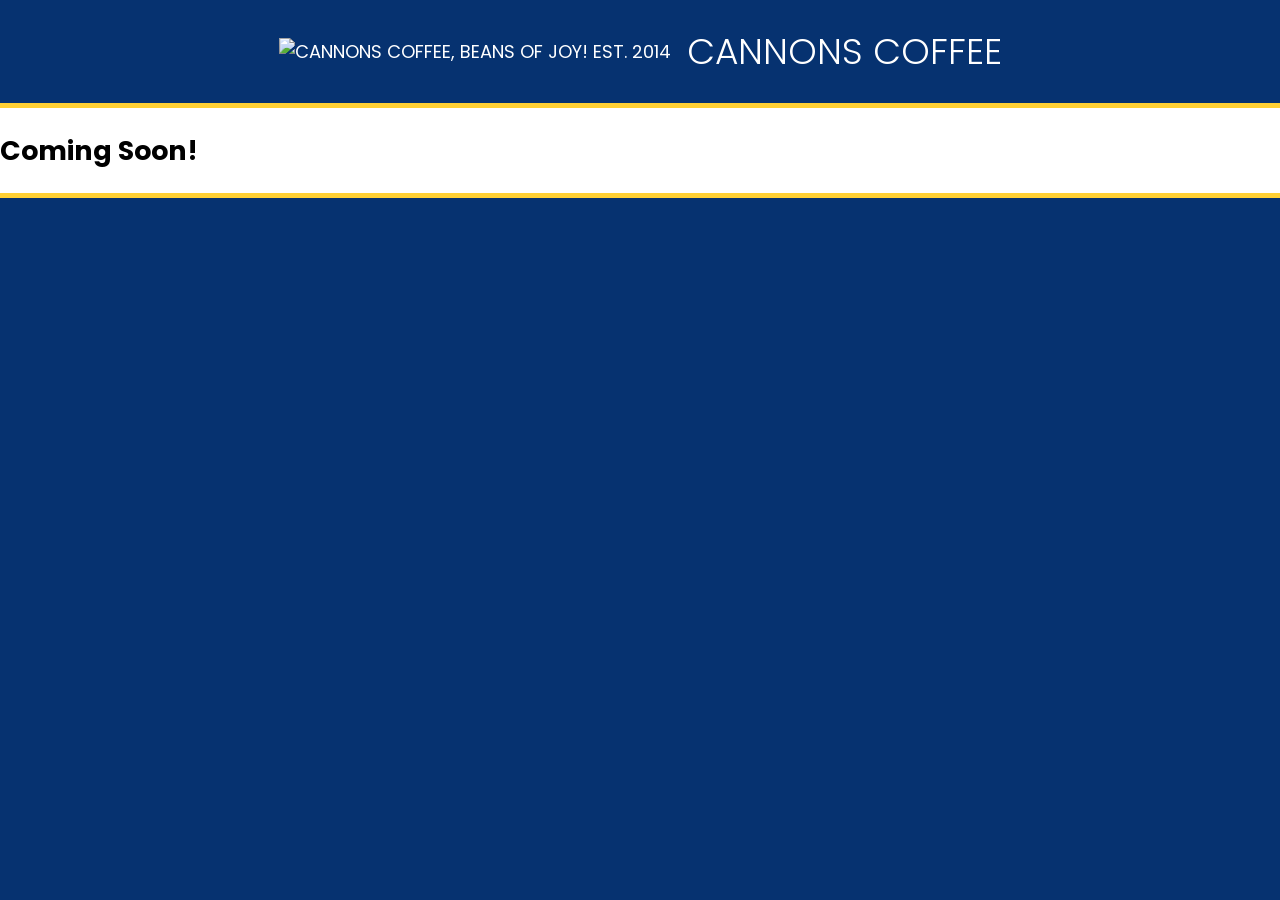
==== index.html @ 88bd0d8e "initial commit" ====
<!DOCTYPE html>
<html lang="en">
<head>
    <meta charset="UTF-8">
    <meta name="viewport" content="width=device-width, initial-scale=1.0">
    <title>Document</title>
<link rel="stylesheet" href="css/styles.css">
</head>
<body>
    <header>
  <img src="https://assets.codepen.io/t-15440/cannons-coffee-logo.png" alt="Cannons Coffee, Beans of Joy! Est. 2014" />
  <h1>Cannons Coffee</h1>
</header>
<main>
  <h2>Coming Soon!</h2>
</main>
</body>
</html>
---- css/styles.css ----
@import url("https://fonts.googleapis.com/css2?family=Poppins:ital,wght@0,100;0,200;0,300;0,400;0,500;0,600;0,700;0,800;0,900;1,100;1,200;1,300;1,400;1,500;1,600;1,700;1,800;1,900&display=swap");

/* BASIC FORMATTING */
html {
  box-sizing: border-box;
}
*,
*:before,
*:after {
  box-sizing: inherit;
}

img {
  max-width: 100%;
}

body {
  font-family: Poppins;
  font-size: 1.125rem;
  color: black;
  background-color: #063270;
  margin: 0;
  padding: 0;
}

main {
  background-color: white;
  border-bottom: 5px solid #ffd034;
  border-top: 5px solid #ffd034;
}
header {
  color: white;
  text-transform: uppercase;
  font-weight: normal;
  display: flex;
  flex-flow: row wrap;
  justify-content: center;
  align-items: center;
  gap: 1rem;
}
h1 {
  font-weight: 300;
}
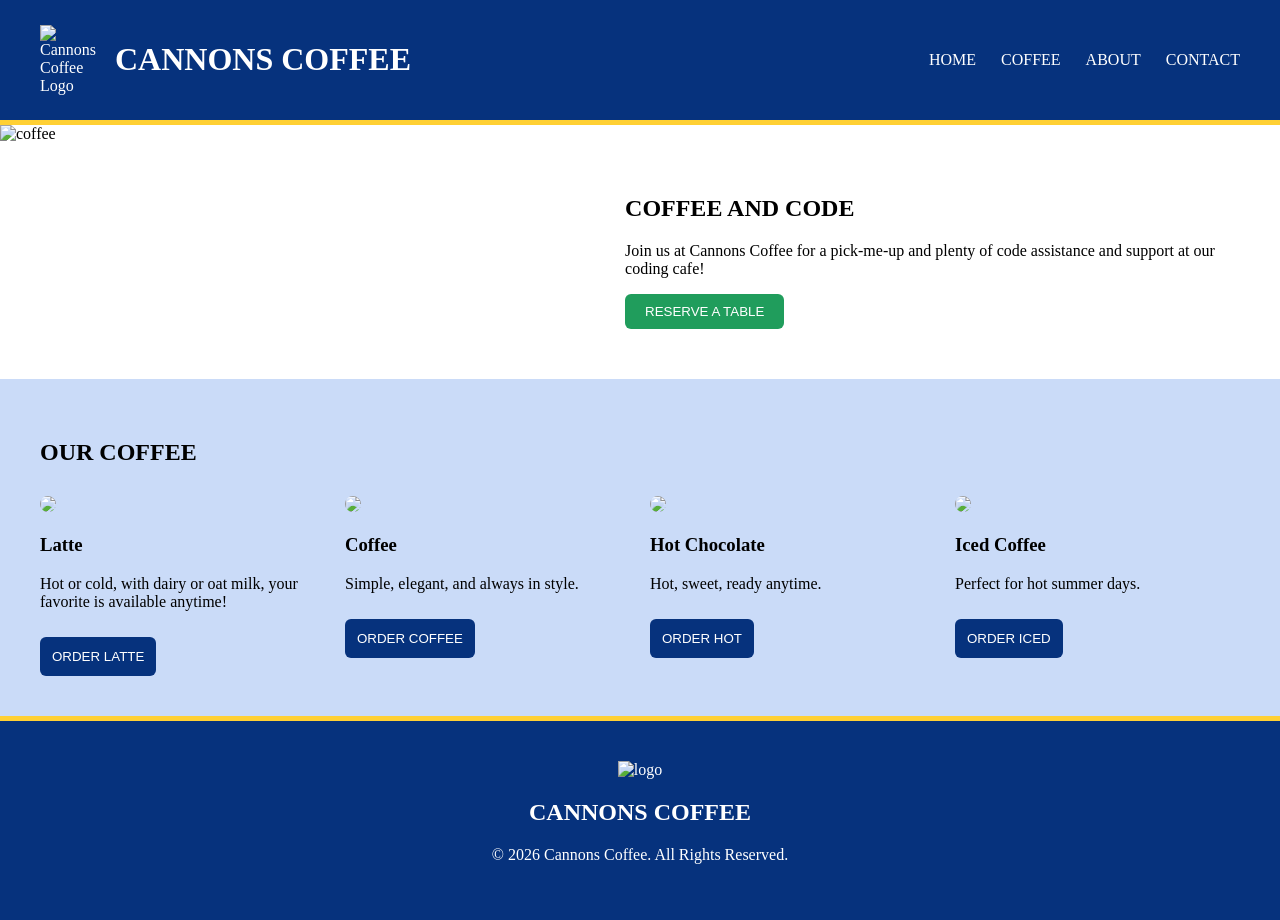
==== commit 42d4c2d8: "initial commit" ====
--- a/index.html
+++ b/index.html
@@ -7,12 +7,77 @@
 <link rel="stylesheet" href="css/styles.css">
 </head>
 <body>
-    <header>
-  <img src="https://assets.codepen.io/t-15440/cannons-coffee-logo.png" alt="Cannons Coffee, Beans of Joy! Est. 2014" />
-  <h1>Cannons Coffee</h1>
+   <header class="top">
+  <div class="logo">
+    <img src="https://assets.codepen.io/296057/logo-nav.png" alt="Cannons Coffee Logo">
+    <h1>CANNONS COFFEE</h1>
+  </div>
+
+  <nav>
+    <ul>
+      <li>HOME</a></li>
+      <li>COFFEE</li>
+      <li><a href="https://www.starbucks.com/menu" target="_blank">ABOUT</a></li>
+      <li><a href="mailto:alexis.langager.remote@gmail.com" target="_blank">CONTACT</a></li>
+    </ul>
+  </nav>
 </header>
+
 <main>
-  <h2>Coming Soon!</h2>
+
+  <section class="parent">
+    <img src="https://assets.codepen.io/296057/coffee-computer.jpg" alt="coffee">
+
+    <div class="parent-text">
+      <h1>COFFEE AND CODE</h1>
+      <p>Join us at Cannons Coffee for a pick-me-up and plenty of code assistance and support at our coding cafe!</p>
+      <button><a href="https://www.starbucks.com/store-locator?map=34.97508,-97.360795,10z&place=Oklahoma,%20USA" target="_blank">RESERVE A TABLE</a></button>
+    </div>
+  </section>
+
+  <section class="coffee">
+
+    <h2>OUR COFFEE</h2>
+
+    <div class="grid">
+
+      <div class="card">
+        <img src="https://assets.codepen.io/296057/latte.jpg">
+        <h3>Latte</h3>
+        <p>Hot or cold, with dairy or oat milk, your favorite is available anytime!</p>
+        <button><a href="https://www.starbucks.com/menu" target="_blank">ORDER LATTE</a></button>
+      </div>
+
+      <div class="card">
+        <img src="https://assets.codepen.io/296057/coffee.jpg">
+        <h3>Coffee</h3>
+        <p>Simple, elegant, and always in style.</p>
+        <button><a href="https://www.starbucks.com/menu/drinks/hot-coffee" target="_blank">ORDER COFFEE</a></button>
+      </div>
+
+      <div class="card">
+        <img src="https://assets.codepen.io/296057/hotchoc.jpg">
+        <h3>Hot Chocolate</h3>
+        <p>Hot, sweet, ready anytime.</p>
+        <button><a href="https://www.starbucks.com/menu/drinks/hot-coffee" target="_blank">ORDER HOT</a></button>
+      </div>
+
+      <div class="card">
+        <img src="https://assets.codepen.io/296057/iced.jpg">
+        <h3>Iced Coffee</h3>
+        <p>Perfect for hot summer days.</p>
+        <button><a href="https://www.starbucks.com/menu/drinks/cold-coffee" target="_blank">ORDER ICED</a></button>
+      </div>
+
+    </div>
+  </section>
+
 </main>
+
+<footer>
+  <img src="https://assets.codepen.io/296057/logo-footer.png" alt="logo">
+  <h2>CANNONS COFFEE</h2>
+  <p>© 2026 Cannons Coffee. All Rights Reserved.</p>
+</footer>
 </body>
 </html>
--- a/css/styles.css
+++ b/css/styles.css
@@ -1,43 +1,105 @@
-@import url("https://fonts.googleapis.com/css2?family=Poppins:ital,wght@0,100;0,200;0,300;0,400;0,500;0,600;0,700;0,800;0,900;1,100;1,200;1,300;1,400;1,500;1,600;1,700;1,800;1,900&display=swap");
-
-/* BASIC FORMATTING */
-html {
-  box-sizing: border-box;
-}
-*,
-*:before,
-*:after {
-  box-sizing: inherit;
+body {
+  margin: 0;
+  font-family: Poppins;
+  background: #06327d;
+  color: white;
 }
 
-img {
-  max-width: 100%;
+.top {
+  display: flex;
+  justify-content: space-between;
+  align-items: center;
+  padding: 20px 40px;
 }
 
-body {
-  font-family: Poppins;
-  font-size: 1.125rem;
-  color: black;
-  background-color: #063270;
-  margin: 0;
-  padding: 0;
+.logo {
+  display: flex;
+  align-items: center;
+  gap: 15px;
 }
 
-main {
-  background-color: white;
-  border-bottom: 5px solid #ffd034;
+.logo img {
+  width: 60px;
+}
+
+nav ul {
+  display: flex;
+  gap: 25px;
+  list-style: none;
+}
+
+.parent {
+  display: flex;
+  background: white;
+  color: black;
   border-top: 5px solid #ffd034;
 }
-header {
+
+.parent img {
+  width: 50%;
+}
+
+.parent-text {
+  padding: 50px;
+}
+
+.parent-text button {
+  background: #209d5c;
   color: white;
-  text-transform: uppercase;
-  font-weight: normal;
+  border: none;
+  padding: 10px 20px;
+  border-radius: 6px;
+}
+
+.coffee {
+  background: #cadbf8;
+  color: black;
+  padding: 40px;
+  border-bottom: 5px solid #ffd034;
+}
+
+.coffee h2 {
+  margin-bottom: 30px;
+}
+
+.grid {
+  display: grid;
+  grid-template-columns: 1fr 1fr 1fr 1fr;
+  gap: 20px;
+}
+
+.card img {
+  width: 100%;
+  border-radius: 10px;
+}
+
+.card button {
+  margin-top: 10px;
+  background: #06327d;
+  color: white;
+  border: none;
+  padding: 12px;
+  border-radius: 6px;
+}
+
+footer {
+  text-align: center;
+  padding: 40px;
+}
+
+footer img {
+  width: 80px;
+}
+
+a {
+  text-decoration: none;
+  color: white;
+}
+
+nav ul {
   display: flex;
-  flex-flow: row wrap;
-  justify-content: center;
-  align-items: center;
-  gap: 1rem;
 }
-h1 {
-  font-weight: 300;
+
+a:hover {
+  background-color: #06327d;
 }
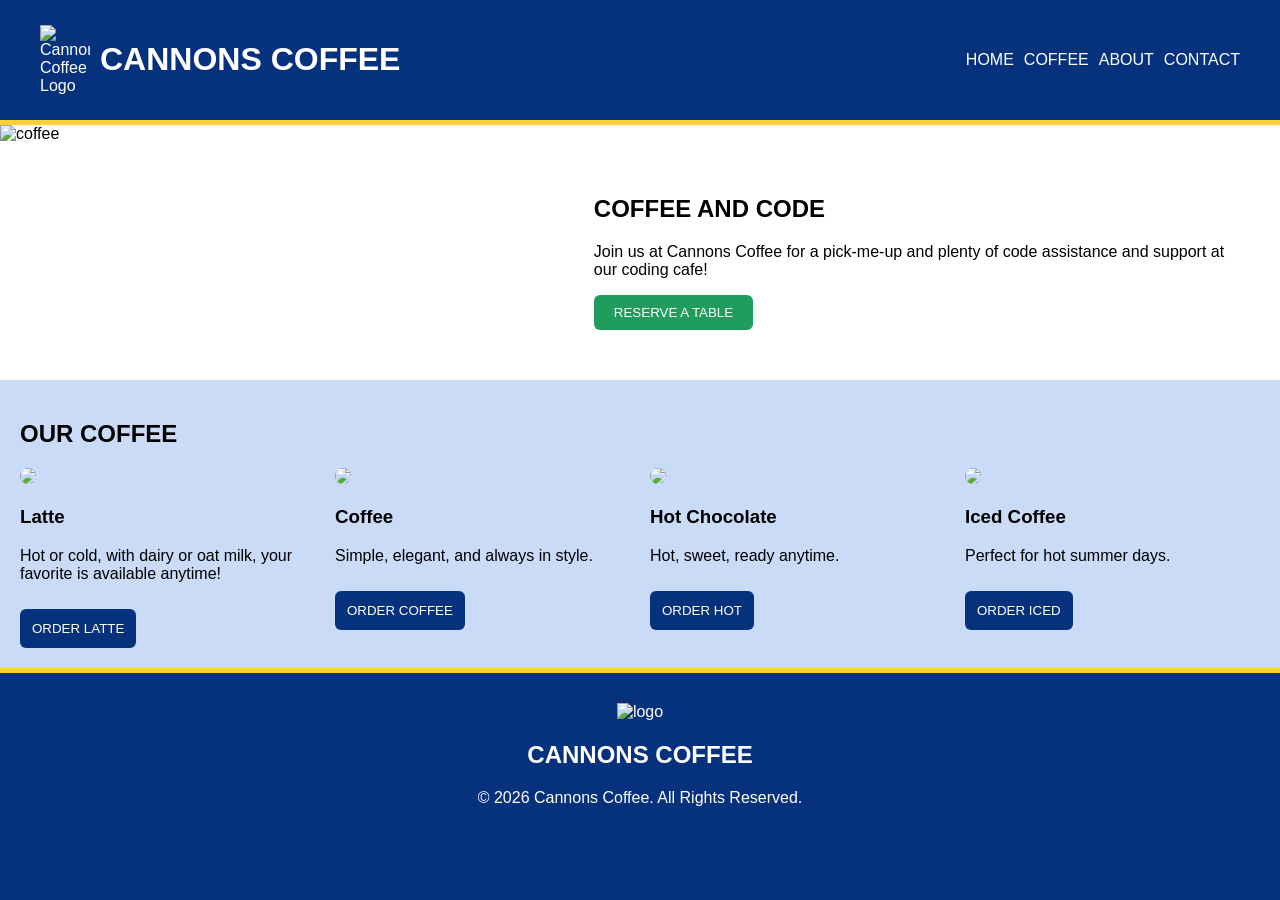
==== commit 35dd7ffc: "changed css" ====
--- a/index.html
+++ b/index.html
@@ -1,83 +1,87 @@
 <!DOCTYPE html>
 <html lang="en">
+
 <head>
-    <meta charset="UTF-8">
-    <meta name="viewport" content="width=device-width, initial-scale=1.0">
-    <title>Document</title>
-<link rel="stylesheet" href="css/styles.css">
+  <meta charset="UTF-8">
+  <meta name="viewport" content="width=device-width, initial-scale=1.0">
+  <title>Document</title>
+  <link rel="stylesheet" href="css/styles.css">
 </head>
+
 <body>
-   <header class="top">
-  <div class="logo">
-    <img src="https://assets.codepen.io/296057/logo-nav.png" alt="Cannons Coffee Logo">
-    <h1>CANNONS COFFEE</h1>
-  </div>
+  <header class="top">
+    <div class="logo">
+      <img src="https://assets.codepen.io/296057/logo-nav.png" alt="Cannons Coffee Logo">
+      <h1>CANNONS COFFEE</h1>
+    </div>
 
-  <nav>
-    <ul>
-      <li>HOME</a></li>
-      <li>COFFEE</li>
-      <li><a href="https://www.starbucks.com/menu" target="_blank">ABOUT</a></li>
-      <li><a href="mailto:alexis.langager.remote@gmail.com" target="_blank">CONTACT</a></li>
-    </ul>
-  </nav>
-</header>
+    <nav>
+      <ul>
+        <li>HOME</a></li>
+        <li>COFFEE</li>
+        <li><a href="https://www.starbucks.com/menu" target="_blank">ABOUT</a></li>
+        <li><a href="mailto:alexis.langager.remote@gmail.com" target="_blank">CONTACT</a></li>
+      </ul>
+    </nav>
+  </header>
 
-<main>
+  <main>
 
-  <section class="parent">
-    <img src="https://assets.codepen.io/296057/coffee-computer.jpg" alt="coffee">
+    <section class="parent">
+      <img src="https://assets.codepen.io/296057/coffee-computer.jpg" alt="coffee">
 
-    <div class="parent-text">
-      <h1>COFFEE AND CODE</h1>
-      <p>Join us at Cannons Coffee for a pick-me-up and plenty of code assistance and support at our coding cafe!</p>
-      <button><a href="https://www.starbucks.com/store-locator?map=34.97508,-97.360795,10z&place=Oklahoma,%20USA" target="_blank">RESERVE A TABLE</a></button>
-    </div>
-  </section>
+      <div class="parent-text">
+        <h1>COFFEE AND CODE</h1>
+        <p>Join us at Cannons Coffee for a pick-me-up and plenty of code assistance and support at our coding cafe!</p>
+        <button><a href="https://www.starbucks.com/store-locator?map=34.97508,-97.360795,10z&place=Oklahoma,%20USA"
+            target="_blank">RESERVE A TABLE</a></button>
+      </div>
+    </section>
 
-  <section class="coffee">
+    <section class="coffee">
 
-    <h2>OUR COFFEE</h2>
+      <h2>OUR COFFEE</h2>
 
-    <div class="grid">
+      <div class="grid">
 
-      <div class="card">
-        <img src="https://assets.codepen.io/296057/latte.jpg">
-        <h3>Latte</h3>
-        <p>Hot or cold, with dairy or oat milk, your favorite is available anytime!</p>
-        <button><a href="https://www.starbucks.com/menu" target="_blank">ORDER LATTE</a></button>
+        <div class="card">
+          <img src="https://assets.codepen.io/296057/latte.jpg">
+          <h3>Latte</h3>
+          <p>Hot or cold, with dairy or oat milk, your favorite is available anytime!</p>
+          <button><a href="https://www.starbucks.com/menu" target="_blank">ORDER LATTE</a></button>
+        </div>
+
+        <div class="card">
+          <img src="https://assets.codepen.io/296057/coffee.jpg">
+          <h3>Coffee</h3>
+          <p>Simple, elegant, and always in style.</p>
+          <button><a href="https://www.starbucks.com/menu/drinks/hot-coffee" target="_blank">ORDER COFFEE</a></button>
+        </div>
+
+        <div class="card">
+          <img src="https://assets.codepen.io/296057/hotchoc.jpg">
+          <h3>Hot Chocolate</h3>
+          <p>Hot, sweet, ready anytime.</p>
+          <button><a href="https://www.starbucks.com/menu/drinks/hot-coffee" target="_blank">ORDER HOT</a></button>
+        </div>
+
+        <div class="card">
+          <img src="https://assets.codepen.io/296057/iced.jpg">
+          <h3>Iced Coffee</h3>
+          <p>Perfect for hot summer days.</p>
+          <button><a href="https://www.starbucks.com/menu/drinks/cold-coffee" target="_blank">ORDER ICED</a></button>
+        </div>
+
       </div>
+    </section>
 
-      <div class="card">
-        <img src="https://assets.codepen.io/296057/coffee.jpg">
-        <h3>Coffee</h3>
-        <p>Simple, elegant, and always in style.</p>
-        <button><a href="https://www.starbucks.com/menu/drinks/hot-coffee" target="_blank">ORDER COFFEE</a></button>
-      </div>
+  </main>
 
-      <div class="card">
-        <img src="https://assets.codepen.io/296057/hotchoc.jpg">
-        <h3>Hot Chocolate</h3>
-        <p>Hot, sweet, ready anytime.</p>
-        <button><a href="https://www.starbucks.com/menu/drinks/hot-coffee" target="_blank">ORDER HOT</a></button>
-      </div>
+  <footer>
+    <img src="https://assets.codepen.io/296057/logo-footer.png" alt="logo">
+    <h2>CANNONS COFFEE</h2>
+    <p>© 2026 Cannons Coffee. All Rights Reserved.</p>
+  </footer>
+</body>
 
-      <div class="card">
-        <img src="https://assets.codepen.io/296057/iced.jpg">
-        <h3>Iced Coffee</h3>
-        <p>Perfect for hot summer days.</p>
-        <button><a href="https://www.starbucks.com/menu/drinks/cold-coffee" target="_blank">ORDER ICED</a></button>
-      </div>
-
-    </div>
-  </section>
-
-</main>
-
-<footer>
-  <img src="https://assets.codepen.io/296057/logo-footer.png" alt="logo">
-  <h2>CANNONS COFFEE</h2>
-  <p>© 2026 Cannons Coffee. All Rights Reserved.</p>
-</footer>
-</body>
 </html>
--- a/css/styles.css
+++ b/css/styles.css
@@ -1,46 +1,50 @@
 body {
   margin: 0;
-  font-family: Poppins;
+  font-family: Poppins, sans-serif;
   background: #06327d;
   color: white;
 }
 
 .top {
   display: flex;
-  justify-content: space-between;
+  flex-direction: column;
   align-items: center;
-  padding: 20px 40px;
+  padding: 20px;
+  text-align: center;
 }
 
 .logo {
   display: flex;
   align-items: center;
-  gap: 15px;
+  gap: 10px;
 }
 
 .logo img {
-  width: 60px;
+  width: 50px;
 }
 
 nav ul {
   display: flex;
-  gap: 25px;
+  flex-direction: column;
+  gap: 10px;
   list-style: none;
+  padding: 0;
 }
 
 .parent {
   display: flex;
+  flex-direction: column;
   background: white;
   color: black;
   border-top: 5px solid #ffd034;
 }
 
 .parent img {
-  width: 50%;
+  width: 100%;
 }
 
 .parent-text {
-  padding: 50px;
+  padding: 20px;
 }
 
 .parent-text button {
@@ -54,17 +58,13 @@
 .coffee {
   background: #cadbf8;
   color: black;
-  padding: 40px;
+  padding: 20px;
   border-bottom: 5px solid #ffd034;
-}
-
-.coffee h2 {
-  margin-bottom: 30px;
 }
 
 .grid {
   display: grid;
-  grid-template-columns: 1fr 1fr 1fr 1fr;
+  grid-template-columns: 1fr;
   gap: 20px;
 }
 
@@ -84,11 +84,11 @@
 
 footer {
   text-align: center;
-  padding: 40px;
+  padding: 30px;
 }
 
 footer img {
-  width: 80px;
+  width: 60px;
 }
 
 a {
@@ -96,10 +96,44 @@
   color: white;
 }
 
-nav ul {
-  display: flex;
-}
-
 a:hover {
   background-color: #06327d;
 }
+
+@media (min-width: 600px) {
+  .top {
+    flex-direction: row;
+    justify-content: space-between;
+    text-align: left;
+  }
+
+  nav ul {
+    flex-direction: row;
+  }
+
+  .parent {
+    flex-direction: row;
+  }
+
+  .parent img {
+    width: 50%;
+  }
+
+  .grid {
+    grid-template-columns: 1fr 1fr;
+  }
+}
+
+@media (min-width: 900px) {
+  .top {
+    padding: 20px 40px;
+  }
+
+  .parent-text {
+    padding: 50px;
+  }
+
+  .grid {
+    grid-template-columns: 1fr 1fr 1fr 1fr;
+  }
+}
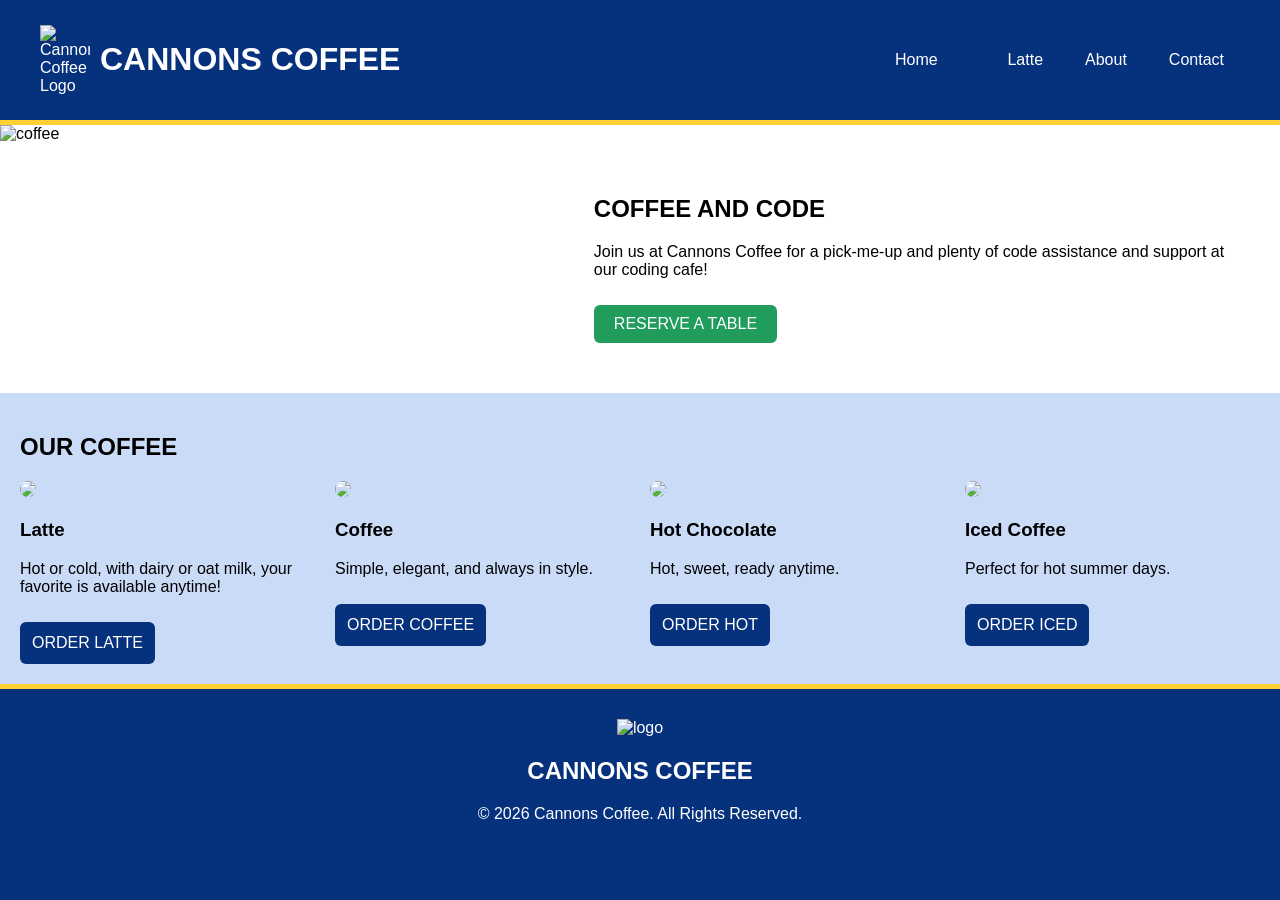
==== commit 8a37e408: "changed html and css" ====
--- a/index.html
+++ b/index.html
@@ -1,87 +1,84 @@
 <!DOCTYPE html>
 <html lang="en">
-
 <head>
   <meta charset="UTF-8">
   <meta name="viewport" content="width=device-width, initial-scale=1.0">
   <title>Document</title>
   <link rel="stylesheet" href="css/styles.css">
 </head>
-
 <body>
   <header class="top">
     <div class="logo">
       <img src="https://assets.codepen.io/296057/logo-nav.png" alt="Cannons Coffee Logo">
       <h1>CANNONS COFFEE</h1>
     </div>
-
+  
     <nav>
       <ul>
-        <li>HOME</a></li>
-        <li>COFFEE</li>
-        <li><a href="https://www.starbucks.com/menu" target="_blank">ABOUT</a></li>
-        <li><a href="mailto:alexis.langager.remote@gmail.com" target="_blank">CONTACT</a></li>
+        <li><a href="index.html">Home</a></li>
+            <li><a href="latte.html">Latte</a></li>
+        <li><a href="https://www.starbucks.com/menu" target="_blank">About</a></li>
+        <li><a href="mailto:alexis.langager.remote@gmail.com" target="_blank">Contact</a></li>
       </ul>
     </nav>
   </header>
-
+  
   <main>
-
+  
     <section class="parent">
       <img src="https://assets.codepen.io/296057/coffee-computer.jpg" alt="coffee">
-
+  
       <div class="parent-text">
         <h1>COFFEE AND CODE</h1>
         <p>Join us at Cannons Coffee for a pick-me-up and plenty of code assistance and support at our coding cafe!</p>
-        <button><a href="https://www.starbucks.com/store-locator?map=34.97508,-97.360795,10z&place=Oklahoma,%20USA"
-            target="_blank">RESERVE A TABLE</a></button>
+        <a href="https://www.starbucks.com/store-locator?map=34.97508,-97.360795,10z&place=Oklahoma,%20USA"
+            target="_blank">RESERVE A TABLE</a>
       </div>
     </section>
-
+  
     <section class="coffee">
-
+  
       <h2>OUR COFFEE</h2>
-
+  
       <div class="grid">
-
+  
         <div class="card">
           <img src="https://assets.codepen.io/296057/latte.jpg">
           <h3>Latte</h3>
           <p>Hot or cold, with dairy or oat milk, your favorite is available anytime!</p>
-          <button><a href="https://www.starbucks.com/menu" target="_blank">ORDER LATTE</a></button>
+         <a href="https://www.starbucks.com/menu" target="_blank">ORDER LATTE</a>
         </div>
-
+  
         <div class="card">
           <img src="https://assets.codepen.io/296057/coffee.jpg">
           <h3>Coffee</h3>
           <p>Simple, elegant, and always in style.</p>
-          <button><a href="https://www.starbucks.com/menu/drinks/hot-coffee" target="_blank">ORDER COFFEE</a></button>
+          <a href="https://www.starbucks.com/menu/drinks/hot-coffee" target="_blank">ORDER COFFEE</a>
         </div>
-
+  
         <div class="card">
           <img src="https://assets.codepen.io/296057/hotchoc.jpg">
           <h3>Hot Chocolate</h3>
           <p>Hot, sweet, ready anytime.</p>
-          <button><a href="https://www.starbucks.com/menu/drinks/hot-coffee" target="_blank">ORDER HOT</a></button>
+          <a href="https://www.starbucks.com/menu/drinks/hot-coffee" target="_blank">ORDER HOT</a>
         </div>
-
+  
         <div class="card">
           <img src="https://assets.codepen.io/296057/iced.jpg">
           <h3>Iced Coffee</h3>
           <p>Perfect for hot summer days.</p>
-          <button><a href="https://www.starbucks.com/menu/drinks/cold-coffee" target="_blank">ORDER ICED</a></button>
+          <a href="https://www.starbucks.com/menu/drinks/cold-coffee" target="_blank">ORDER ICED</a>
         </div>
-
+  
       </div>
     </section>
-
+  
   </main>
-
+  
   <footer>
     <img src="https://assets.codepen.io/296057/logo-footer.png" alt="logo">
     <h2>CANNONS COFFEE</h2>
     <p>© 2026 Cannons Coffee. All Rights Reserved.</p>
   </footer>
 </body>
-
 </html>
--- a/css/styles.css
+++ b/css/styles.css
@@ -136,4 +136,29 @@
   .grid {
     grid-template-columns: 1fr 1fr 1fr 1fr;
   }
+}
+
+
+nav a {
+  padding: 8px 16px;
+  border-radius: 6px;
+  display: inline-block;
+}
+
+.parent-text a {
+  background: #209d5c;
+  color: white;
+  padding: 10px 20px;
+  border-radius: 6px;
+  display: inline-block;
+  margin-top: 10px;
+}
+
+.card a {
+  margin-top: 10px;
+  background: #06327d;
+  color: white;
+  padding: 12px;
+  border-radius: 6px;
+  display: inline-block;
 }
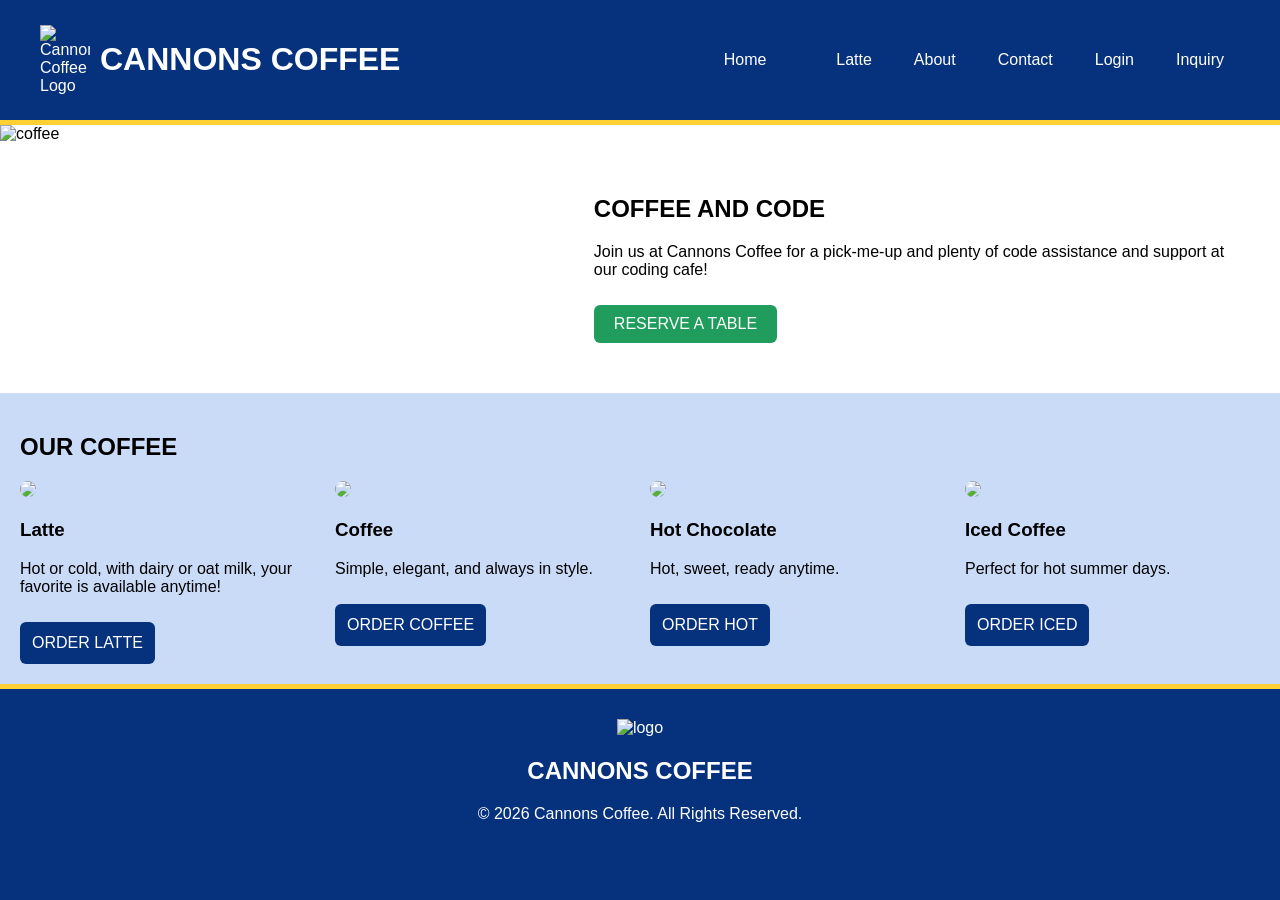
==== commit 1dc8b9d7: "changed code" ====
--- a/index.html
+++ b/index.html
@@ -19,6 +19,8 @@
             <li><a href="latte.html">Latte</a></li>
         <li><a href="https://www.starbucks.com/menu" target="_blank">About</a></li>
         <li><a href="mailto:alexis.langager.remote@gmail.com" target="_blank">Contact</a></li>
+        <li><a href="login.html">Login</a></li>
+        <li><a href="inquiry.html">Inquiry</a></li>
       </ul>
     </nav>
   </header>
